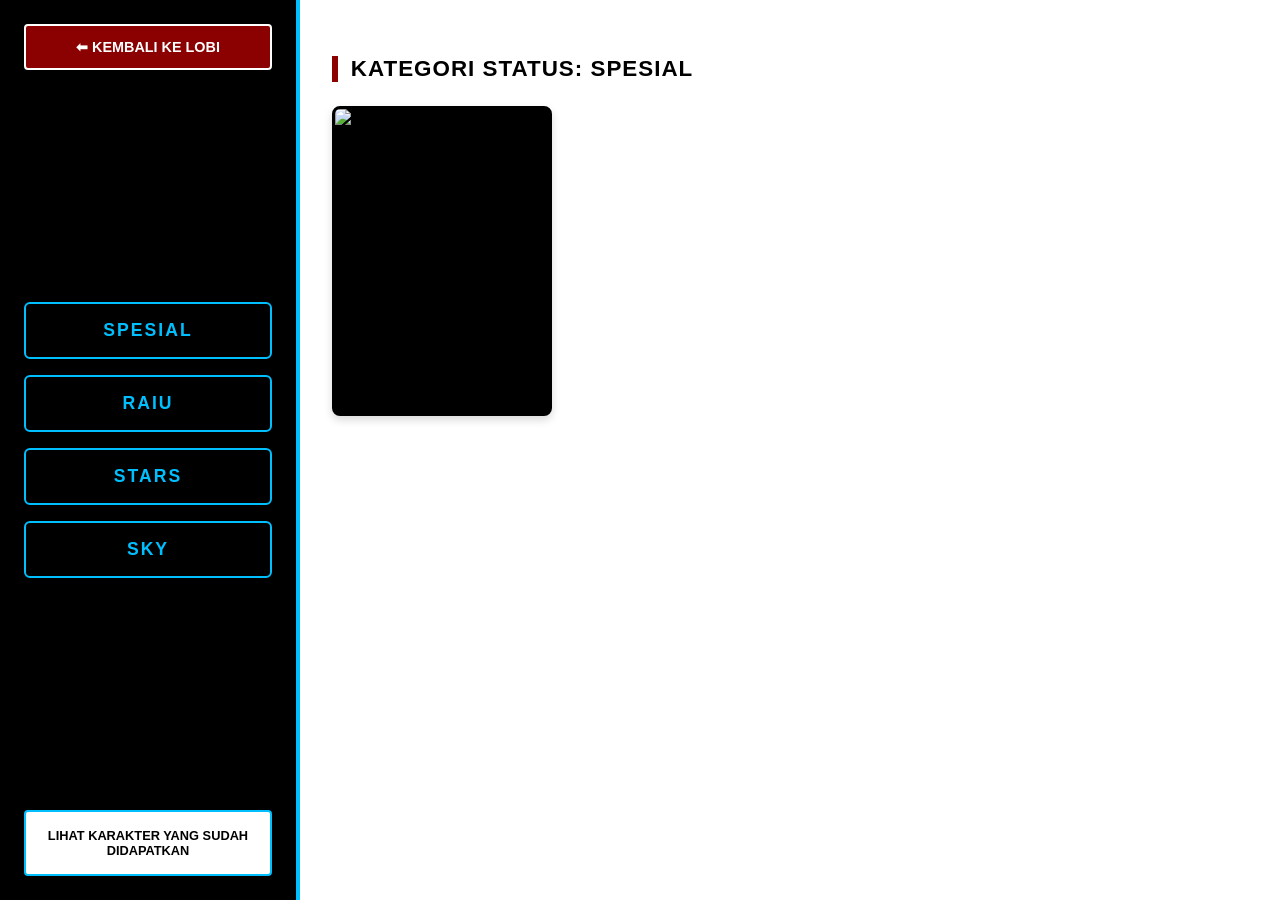
==== putras-MA/tampilan/karakter-profil.html @ 12e3cbc9 "Add files via upload" ====
<!DOCTYPE html>
<html lang="id">
<head>
    <meta charset="UTF-8">
    <meta name="viewport" content="width=device-width, initial-scale=1.0">
    <title>Master Galeri Karakter - putras-MA</title>
    <!-- Menghubungkan ke file CSS tema premium -->
    <link rel="stylesheet" href="karakter-profil.css">
</head>
<body>

    <!-- CONTAINER UTAMA HALAMAN PROFIL MASTER -->
    <div class="main-profil-container">

        <!-- ========================================== -->
        <!-- SISI KIRI: SIDEBAR NAVIGASI FIXED          -->
        <!-- ========================================== -->
        <div class="sidebar-kiri">
            <!-- Tombol Kembali Ke Lobi Utama (Pojok Kiri Atas) -->
            <button class="btn-kembali-lobi" onclick="pindahHalamanProfil('menu-utama-game.html')">
                ⬅ KEMBALI KE LOBI
            </button>

            <!-- Menu Barisan Kategori Status Karakter -->
            <div class="wrapper-menu-status">
                <button class="btn-status-nav" onclick="scrollToKategoriStatus('SPESIAL')">SPESIAL</button>
                <button class="btn-status-nav" onclick="scrollToKategoriStatus('RAIU')">RAIU</button>
                <button class="btn-status-nav" onclick="scrollToKategoriStatus('STARS')">STARS</button>
                <button class="btn-status-nav" onclick="scrollToKategoriStatus('SKY')">SKY</button>
            </div>

            <!-- Tombol Pojok Kiri Bawah: Lihat Karakter yang Sudah Didapatkan -->
            <button class="btn-karakter-dimiliki" onclick="pindahHalamanProfil('karakter/karakter-dimiliki.html')">
                LIHAT KARAKTER YANG SUDAH DIDAPATKAN
            </button>
        </div>

        <!-- ========================================== -->
        <!-- SISI KANAN: AREA GALERI FOTO & SCROLLABLE  -->
        <!-- ========================================== -->
        <div class="area-galeri-kanan" id="area-galeri-kanan">
            <!-- Konten Kartu Gambar dan Stat Master Akan Disuntik Otomatis Oleh JavaScript -->
        </div>

    </div>

    <!-- ========================================== -->
    <!-- POP-UP PREMIUM JENDELA LATAR BELAKANG (LORE)-->
    <!-- ========================================== -->
    <div id="panel-pop-up-lore-global" class="overlay-pop-up-lore hide-pop-up-lore">
        <div class="wrapper-pop-up-lore">
            <div class="header-pop-up-lore">
                <h3 id="txt-judul-lore-char">LORE / LATAR BELAKANG: -</h3>
                <!-- Tombol Close (X) untuk Menutup Pop-up Lore -->
                <button class="btn-close-lore" onclick="tutupPopUpLoreKarakter()">X</button>
            </div>
            <div class="body-pop-up-lore">
                <p id="txt-isi-novel-lore">Memuat naskah novel cerita...</p>
            </div>
        </div>
    </div>

    <!-- Menghubungkan ke script database save dan script engine profil master -->
    <script src="../system/save.js"></script>
    <script src="../system/karakter-profil.js"></script>
</body>
</html>
---- putras-MA/tampilan/karakter-profil.css ----
/* ===================================================
   CSS STYLING GALERI MASTER KARAKTER - putras-MA
   =================================================== */

/* Variabel Tema Warna Sesuai Request Mutlak Pemain */
:root {
    --bg-putih-murni: #ffffff;
    --biru-muda-tech: #00bfff;
    --merah-darah: #8b0000;
    --hitam-solid: #000000;
    --abu-transparan: rgba(255, 255, 255, 0.9);
}

/* Reset Dasar Browser */
* {
    margin: 0;
    padding: 0;
    box-sizing: border-box;
    font-family: 'Segoe UI', Tahoma, Geneva, Verdana, sans-serif;
    user-select: none;
}

body {
    width: 100vw;
    height: 100vh;
    overflow: hidden;
    background-color: var(--bg-putih-murni);
    color: var(--hitam-solid);
}

/* Container Pembagi Grid Kiri & Kanan */
.main-profil-container {
    display: flex;
    width: 100%;
    height: 100%;
}

/* ========================================== */
/* STYLING SICI KIRI: SIDEBAR NAVIGASI FIXED  */
/* ========================================== */
.sidebar-kiri {
    width: 300px;
    height: 100%;
    background-color: var(--hitam-solid);
    border-right: 4px solid var(--biru-muda-tech);
    display: flex;
    flex-direction: column;
    justify-content: space-between;
    padding: 1.5rem;
    flex-shrink: 0;
    z-index: 10;
}

/* Tombol Kembali ke Lobi (Pojok Kiri Atas) */
.btn-kembali-lobi {
    width: 100%;
    padding: 0.8rem;
    font-weight: bold;
    font-size: 0.9rem;
    color: var(--bg-putih-murni);
    background-color: var(--merah-darah);
    border: 2px solid var(--bg-putih-murni);
    border-radius: 4px;
    cursor: pointer;
    text-transform: uppercase;
    transition: all 0.2s ease;
}

.btn-kembali-lobi:hover {
    background-color: var(--bg-putih-murni);
    color: var(--hitam-solid);
    box-shadow: 0 0 10px var(--bg-putih-murni);
}

/* Menu Barisan Vertikal Tombol Status Kategori */
.wrapper-menu-status {
    display: flex;
    flex-direction: column;
    gap: 1rem;
    width: 100%;
}

.btn-status-nav {
    width: 100%;
    padding: 1rem;
    font-size: 1.1rem;
    font-weight: 800;
    letter-spacing: 2px;
    color: var(--biru-muda-tech);
    background: transparent;
    border: 2px solid var(--biru-muda-tech);
    border-radius: 6px;
    cursor: pointer;
    transition: all 0.2s ease;
}

.btn-status-nav:hover {
    background-color: var(--biru-muda-tech);
    color: var(--hitam-solid);
    box-shadow: 0 0 15px var(--biru-muda-tech);
    transform: translateX(5px);
}

/* Tombol Khusus Pojok Kiri Bawah */
.btn-karakter-dimiliki {
    width: 100%;
    padding: 1rem;
    font-size: 0.8rem;
    font-weight: bold;
    text-align: center;
    color: var(--hitam-solid);
    background-color: var(--bg-putih-murni);
    border: 2px solid var(--biru-muda-tech);
    border-radius: 4px;
    cursor: pointer;
    text-transform: uppercase;
    transition: all 0.2s ease;
}

.btn-karakter-dimiliki:hover {
    background-color: var(--biru-muda-tech);
    color: var(--bg-putih-murni);
    box-shadow: 0 0 12px var(--biru-muda-tech);
}

/* ========================================== */
/* STYLING SISI KANAN: AREA GALERI UTAMA      */
/* ========================================== */
.area-galeri-kanan {
    flex-grow: 1;
    height: 100%;
    overflow-y: auto;
    padding: 2rem;
    background-color: var(--bg-putih-murni);
    scroll-behavior: smooth;
}

/* Judul Banner Kelompok Status */
.judul-grup-kategori {
    font-size: 1.4rem;
    font-weight: 900;
    letter-spacing: 1px;
    color: var(--hitam-solid);
    border-left: 6px solid var(--merah-darah);
    padding-left: 0.8rem;
    margin-top: 1.5rem;
    margin-bottom: 1.5rem;
    text-transform: uppercase;
}

/* Barisan Grid Flex Karakter */
.grid-wrapper-karakter {
    display: flex;
    flex-wrap: wrap;
    gap: 1.5rem;
    margin-bottom: 3rem;
}

/* Kotak Wadah Kartu Karakter */
.kartu-karakter-master {
    position: relative;
    width: 220px;
    height: 310px;
    border: 3px solid var(--hitam-solid);
    border-radius: 8px;
    overflow: hidden;
    cursor: pointer;
    background-color: var(--hitam-solid);
    box-shadow: 0 4px 8px rgba(0,0,0,0.15);
    transition: transform 0.2s ease, border-color 0.2s ease;
}

.kartu-karakter-master:hover {
    transform: translateY(-5px);
    border-color: var(--biru-muda-tech);
}

/* Wadah Gambar 2D Awal (Terang Utuh) */
.box-gambar-2d {
    width: 100%;
    height: 100%;
}

.box-gambar-2d img {
    width: 100%;
    height: 100%;
    object-fit: cover;
    transition: opacity 0.2s ease, filter 0.2s ease;
}

/* Efek Transparan Saat Gambar Diklik Aktif */
.efek-gambar-transparan {
    opacity: 0.25;
    filter: blur(2px);
}

/* Overlay Teks Stat Tepat Di Atas Gambar */
.overlay-stat-dinamis {
    position: absolute;
    top: 0;
    left: 0;
    width: 100%;
    height: 100%;
    display: flex;
    flex-direction: column;
    justify-content: center;
    align-items: center;
    padding: 1rem;
    color: var(--bg-putih-murni);
    text-align: center;
    background: rgba(0, 0, 0, 0.4);
    z-index: 2;
}

.overlay-stat-dinamis p {
    font-size: 0.95rem;
    font-weight: bold;
    margin-bottom: 0.4rem;
    letter-spacing: 0.5px;
    text-shadow: 1px 1px 2px #000;
}

.overlay-stat-dinamis .txt-nama {
    font-size: 1.2rem;
    color: var(--biru-muda-tech);
    border-bottom: 2px solid var(--biru-muda-tech);
    margin-bottom: 0.8rem;
    padding-bottom: 0.2rem;
}

/* Tombol Detail Latar Belakang Di Bawah Level */
.btn-buka-lore {
    margin-top: 1rem;
    padding: 0.5rem 0.8rem;
    font-size: 0.75rem;
    font-weight: bold;
    color: var(--bg-putih-murni);
    background-color: var(--merah-darah);
    border: 1px solid var(--bg-putih-murni);
    border-radius: 4px;
    cursor: pointer;
    transition: background 0.15s ease;
}

.btn-buka-lore:hover {
    background-color: var(--biru-muda-tech);
    color: var(--hitam-solid);
}

/* Helper Class Untuk Menyembunyikan Overlay Data Stat */
.hide-overlay-data {
    display: none !important;
}

/* ========================================== */
/* STYLING POP-UP JENDELA NOVEL LATER BELAKANG*/
/* ========================================== */
.overlay-pop-up-lore {
    position: fixed;
    top: 0; left: 0; width: 100vw; height: 100vh;
    background-color: rgba(0, 0, 0, 0.8);
    display: flex;
    justify-content: center;
    align-items: center;
    z-index: 999;
}

.wrapper-pop-up-lore {
    width: 90%;
    max-width: 600px;
    background-color: var(--abu-transparan);
    border: 4px solid var(--biru-muda-tech);
    border-radius: 12px;
    box-shadow: 0 10px 30px rgba(0,0,0,0.5);
    overflow: hidden;
}

/* Header Pop-up Dengan Tombol Close */
.header-pop-up-lore {
    background-color: var(--hitam-solid);
    color: var(--biru-muda-tech);
    padding: 1rem;
    display: flex;
    justify-content: space-between;
    align-items: center;
    border-bottom: 2px solid var(--biru-muda-tech);
}

.header-pop-up-lore h3 {
    font-size: 1.1rem;
    font-weight: bold;
    letter-spacing: 1px;
}

.btn-close-lore {
    background: var(--merah-darah);
    color: var(--bg-putih-murni);
    border: 1px solid var(--bg-putih-murni);
    border-radius: 4px;
    width: 30px;
    height: 30px;
    font-weight: bold;
    cursor: pointer;
    display: flex;
    justify-content: center;
    align-items: center;
    transition: background 0.15s;
}

.btn-close-lore:hover {
    background: var(--bg-putih-murni);
    color: var(--hitam-solid);
}

/* Body Tempat Membaca Novel Narasi Cerita */
.body-pop-up-lore {
    padding: 1.5rem;
    max-height: 400px;
    overflow-y: auto;
    color: var(--hitam-solid);
    line-height: 1.6;
    font-size: 1rem;
    text-align: justify;
}

/* Helper Class Untuk Menyembunyikan Pop-Up Lore */
.hide-pop-up-lore {
    display: none !important;
}
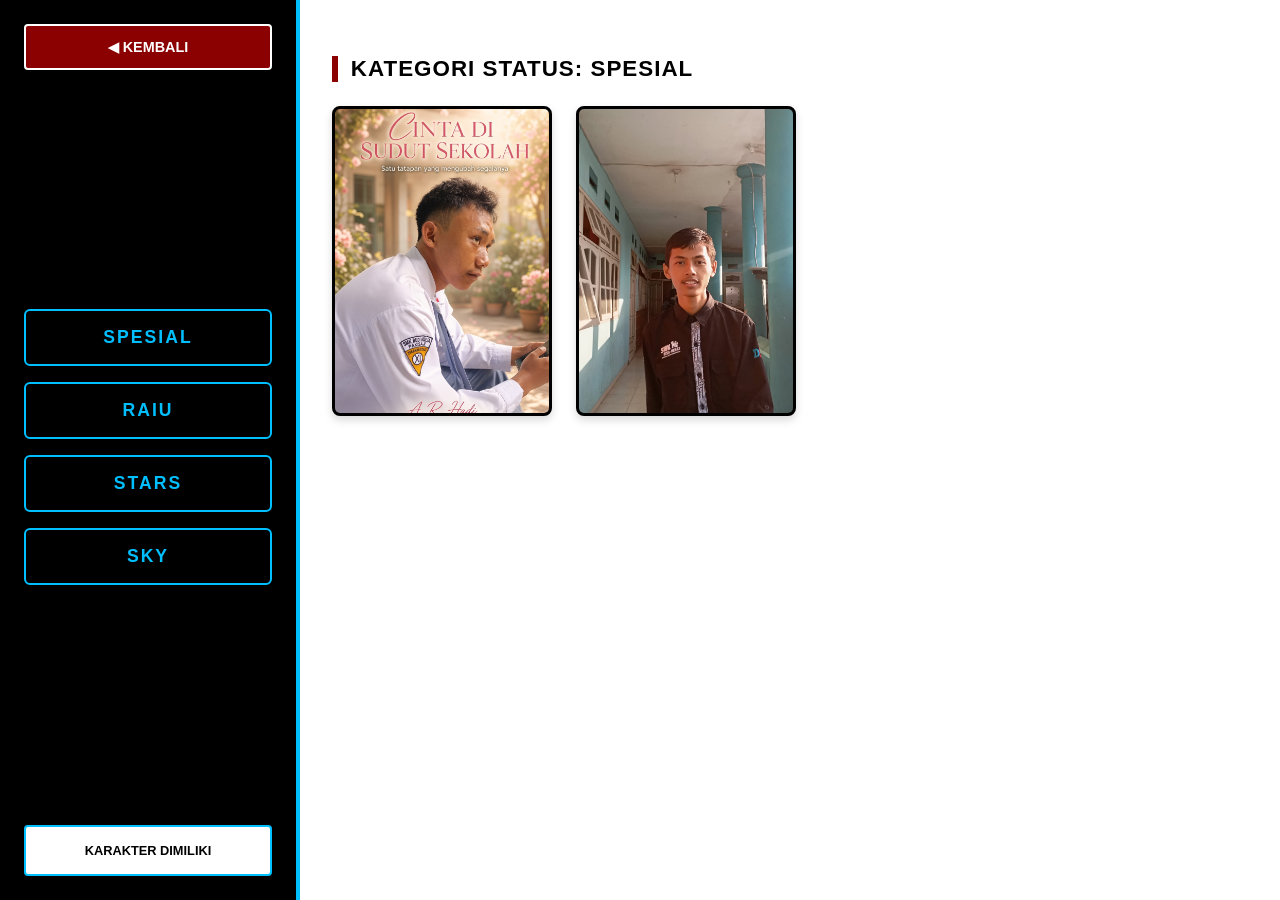
==== commit 7f977c9c: "Add files via upload" ====
--- a/putras-MA/tampilan/karakter-profil.html
+++ b/putras-MA/tampilan/karakter-profil.html
@@ -3,64 +3,46 @@
 <head>
     <meta charset="UTF-8">
     <meta name="viewport" content="width=device-width, initial-scale=1.0">
-    <title>Master Galeri Karakter - putras-MA</title>
-    <!-- Menghubungkan ke file CSS tema premium -->
+    <title>Galeri Master Karakter - putras-MA</title>
     <link rel="stylesheet" href="karakter-profil.css">
 </head>
 <body>
 
-    <!-- CONTAINER UTAMA HALAMAN PROFIL MASTER -->
     <div class="main-profil-container">
-
-        <!-- ========================================== -->
-        <!-- SISI KIRI: SIDEBAR NAVIGASI FIXED          -->
-        <!-- ========================================== -->
+        
+        <!-- SIDEBAR KIRI NAVIGASI -->
         <div class="sidebar-kiri">
-            <!-- Tombol Kembali Ke Lobi Utama (Pojok Kiri Atas) -->
-            <button class="btn-kembali-lobi" onclick="pindahHalamanProfil('menu-utama-game.html')">
-                ⬅ KEMBALI KE LOBI
-            </button>
-
-            <!-- Menu Barisan Kategori Status Karakter -->
+            <button class="btn-kembali-lobi" onclick="pindahHalamanProfil('menu-utama-game.html')">◀ KEMBALI</button>
             <div class="wrapper-menu-status">
                 <button class="btn-status-nav" onclick="scrollToKategoriStatus('SPESIAL')">SPESIAL</button>
                 <button class="btn-status-nav" onclick="scrollToKategoriStatus('RAIU')">RAIU</button>
                 <button class="btn-status-nav" onclick="scrollToKategoriStatus('STARS')">STARS</button>
                 <button class="btn-status-nav" onclick="scrollToKategoriStatus('SKY')">SKY</button>
             </div>
-
-            <!-- Tombol Pojok Kiri Bawah: Lihat Karakter yang Sudah Didapatkan -->
-            <button class="btn-karakter-dimiliki" onclick="pindahHalamanProfil('karakter/karakter-dimiliki.html')">
-                LIHAT KARAKTER YANG SUDAH DIDAPATKAN
-            </button>
+            <button class="btn-karakter-dimiliki" onclick="pindahHalamanProfil('karakter/karakter-dimiliki.html')">KARAKTER DIMILIKI</button>
         </div>
 
-        <!-- ========================================== -->
-        <!-- SISI KANAN: AREA GALERI FOTO & SCROLLABLE  -->
-        <!-- ========================================== -->
+        <!-- AREA UTAMA KANAN TEMPAT KARTU KARAKTER -->
         <div class="area-galeri-kanan" id="area-galeri-kanan">
-            <!-- Konten Kartu Gambar dan Stat Master Akan Disuntik Otomatis Oleh JavaScript -->
+            <!-- Kartu karakter akan disuntik otomatis ke sini oleh JavaScript -->
         </div>
 
     </div>
 
-    <!-- ========================================== -->
-    <!-- POP-UP PREMIUM JENDELA LATAR BELAKANG (LORE)-->
-    <!-- ========================================== -->
+    <!-- POP-UP NOVEL LATAR BELAKANG (LORE) GLOBAL -->
     <div id="panel-pop-up-lore-global" class="overlay-pop-up-lore hide-pop-up-lore">
         <div class="wrapper-pop-up-lore">
             <div class="header-pop-up-lore">
-                <h3 id="txt-judul-lore-char">LORE / LATAR BELAKANG: -</h3>
-                <!-- Tombol Close (X) untuk Menutup Pop-up Lore -->
+                <h3 id="txt-judul-lore-char">LORE</h3>
                 <button class="btn-close-lore" onclick="tutupPopUpLoreKarakter()">X</button>
             </div>
-            <div class="body-pop-up-lore">
-                <p id="txt-isi-novel-lore">Memuat naskah novel cerita...</p>
+            <div class="body-pop-up-lore" id="txt-isi-novel-lore">
+                <!-- Narasi cerita muncul di sini -->
             </div>
         </div>
     </div>
 
-    <!-- Menghubungkan ke script database save dan script engine profil master -->
+    <!-- Menghubungkan Script Sistem Game -->
     <script src="../system/save.js"></script>
     <script src="../system/karakter-profil.js"></script>
 </body>
--- a/putras-MA/tampilan/karakter-profil.css
+++ b/putras-MA/tampilan/karakter-profil.css
@@ -2,7 +2,6 @@
    CSS STYLING GALERI MASTER KARAKTER - putras-MA
    =================================================== */
 
-/* Variabel Tema Warna Sesuai Request Mutlak Pemain */
 :root {
     --bg-putih-murni: #ffffff;
     --biru-muda-tech: #00bfff;
@@ -11,7 +10,6 @@
     --abu-transparan: rgba(255, 255, 255, 0.9);
 }
 
-/* Reset Dasar Browser */
 * {
     margin: 0;
     padding: 0;
@@ -28,16 +26,13 @@
     color: var(--hitam-solid);
 }
 
-/* Container Pembagi Grid Kiri & Kanan */
 .main-profil-container {
     display: flex;
     width: 100%;
     height: 100%;
 }
 
-/* ========================================== */
-/* STYLING SICI KIRI: SIDEBAR NAVIGASI FIXED  */
-/* ========================================== */
+/* SIDEBAR KIRI FIXED */
 .sidebar-kiri {
     width: 300px;
     height: 100%;
@@ -51,7 +46,6 @@
     z-index: 10;
 }
 
-/* Tombol Kembali ke Lobi (Pojok Kiri Atas) */
 .btn-kembali-lobi {
     width: 100%;
     padding: 0.8rem;
@@ -72,7 +66,6 @@
     box-shadow: 0 0 10px var(--bg-putih-murni);
 }
 
-/* Menu Barisan Vertikal Tombol Status Kategori */
 .wrapper-menu-status {
     display: flex;
     flex-direction: column;
@@ -101,7 +94,6 @@
     transform: translateX(5px);
 }
 
-/* Tombol Khusus Pojok Kiri Bawah */
 .btn-karakter-dimiliki {
     width: 100%;
     padding: 1rem;
@@ -123,9 +115,7 @@
     box-shadow: 0 0 12px var(--biru-muda-tech);
 }
 
-/* ========================================== */
-/* STYLING SISI KANAN: AREA GALERI UTAMA      */
-/* ========================================== */
+/* AREA GALERI KANAN */
 .area-galeri-kanan {
     flex-grow: 1;
     height: 100%;
@@ -135,7 +125,6 @@
     scroll-behavior: smooth;
 }
 
-/* Judul Banner Kelompok Status */
 .judul-grup-kategori {
     font-size: 1.4rem;
     font-weight: 900;
@@ -148,7 +137,6 @@
     text-transform: uppercase;
 }
 
-/* Barisan Grid Flex Karakter */
 .grid-wrapper-karakter {
     display: flex;
     flex-wrap: wrap;
@@ -156,7 +144,6 @@
     margin-bottom: 3rem;
 }
 
-/* Kotak Wadah Kartu Karakter */
 .kartu-karakter-master {
     position: relative;
     width: 220px;
@@ -175,7 +162,6 @@
     border-color: var(--biru-muda-tech);
 }
 
-/* Wadah Gambar 2D Awal (Terang Utuh) */
 .box-gambar-2d {
     width: 100%;
     height: 100%;
@@ -188,13 +174,11 @@
     transition: opacity 0.2s ease, filter 0.2s ease;
 }
 
-/* Efek Transparan Saat Gambar Diklik Aktif */
 .efek-gambar-transparan {
     opacity: 0.25;
     filter: blur(2px);
 }
 
-/* Overlay Teks Stat Tepat Di Atas Gambar */
 .overlay-stat-dinamis {
     position: absolute;
     top: 0;
@@ -228,7 +212,6 @@
     padding-bottom: 0.2rem;
 }
 
-/* Tombol Detail Latar Belakang Di Bawah Level */
 .btn-buka-lore {
     margin-top: 1rem;
     padding: 0.5rem 0.8rem;
@@ -247,14 +230,11 @@
     color: var(--hitam-solid);
 }
 
-/* Helper Class Untuk Menyembunyikan Overlay Data Stat */
 .hide-overlay-data {
     display: none !important;
 }
 
-/* ========================================== */
-/* STYLING POP-UP JENDELA NOVEL LATER BELAKANG*/
-/* ========================================== */
+/* POP-UP JENDELA LORE */
 .overlay-pop-up-lore {
     position: fixed;
     top: 0; left: 0; width: 100vw; height: 100vh;
@@ -275,7 +255,6 @@
     overflow: hidden;
 }
 
-/* Header Pop-up Dengan Tombol Close */
 .header-pop-up-lore {
     background-color: var(--hitam-solid);
     color: var(--biru-muda-tech);
@@ -312,7 +291,6 @@
     color: var(--hitam-solid);
 }
 
-/* Body Tempat Membaca Novel Narasi Cerita */
 .body-pop-up-lore {
     padding: 1.5rem;
     max-height: 400px;
@@ -323,7 +301,6 @@
     text-align: justify;
 }
 
-/* Helper Class Untuk Menyembunyikan Pop-Up Lore */
 .hide-pop-up-lore {
     display: none !important;
 }
